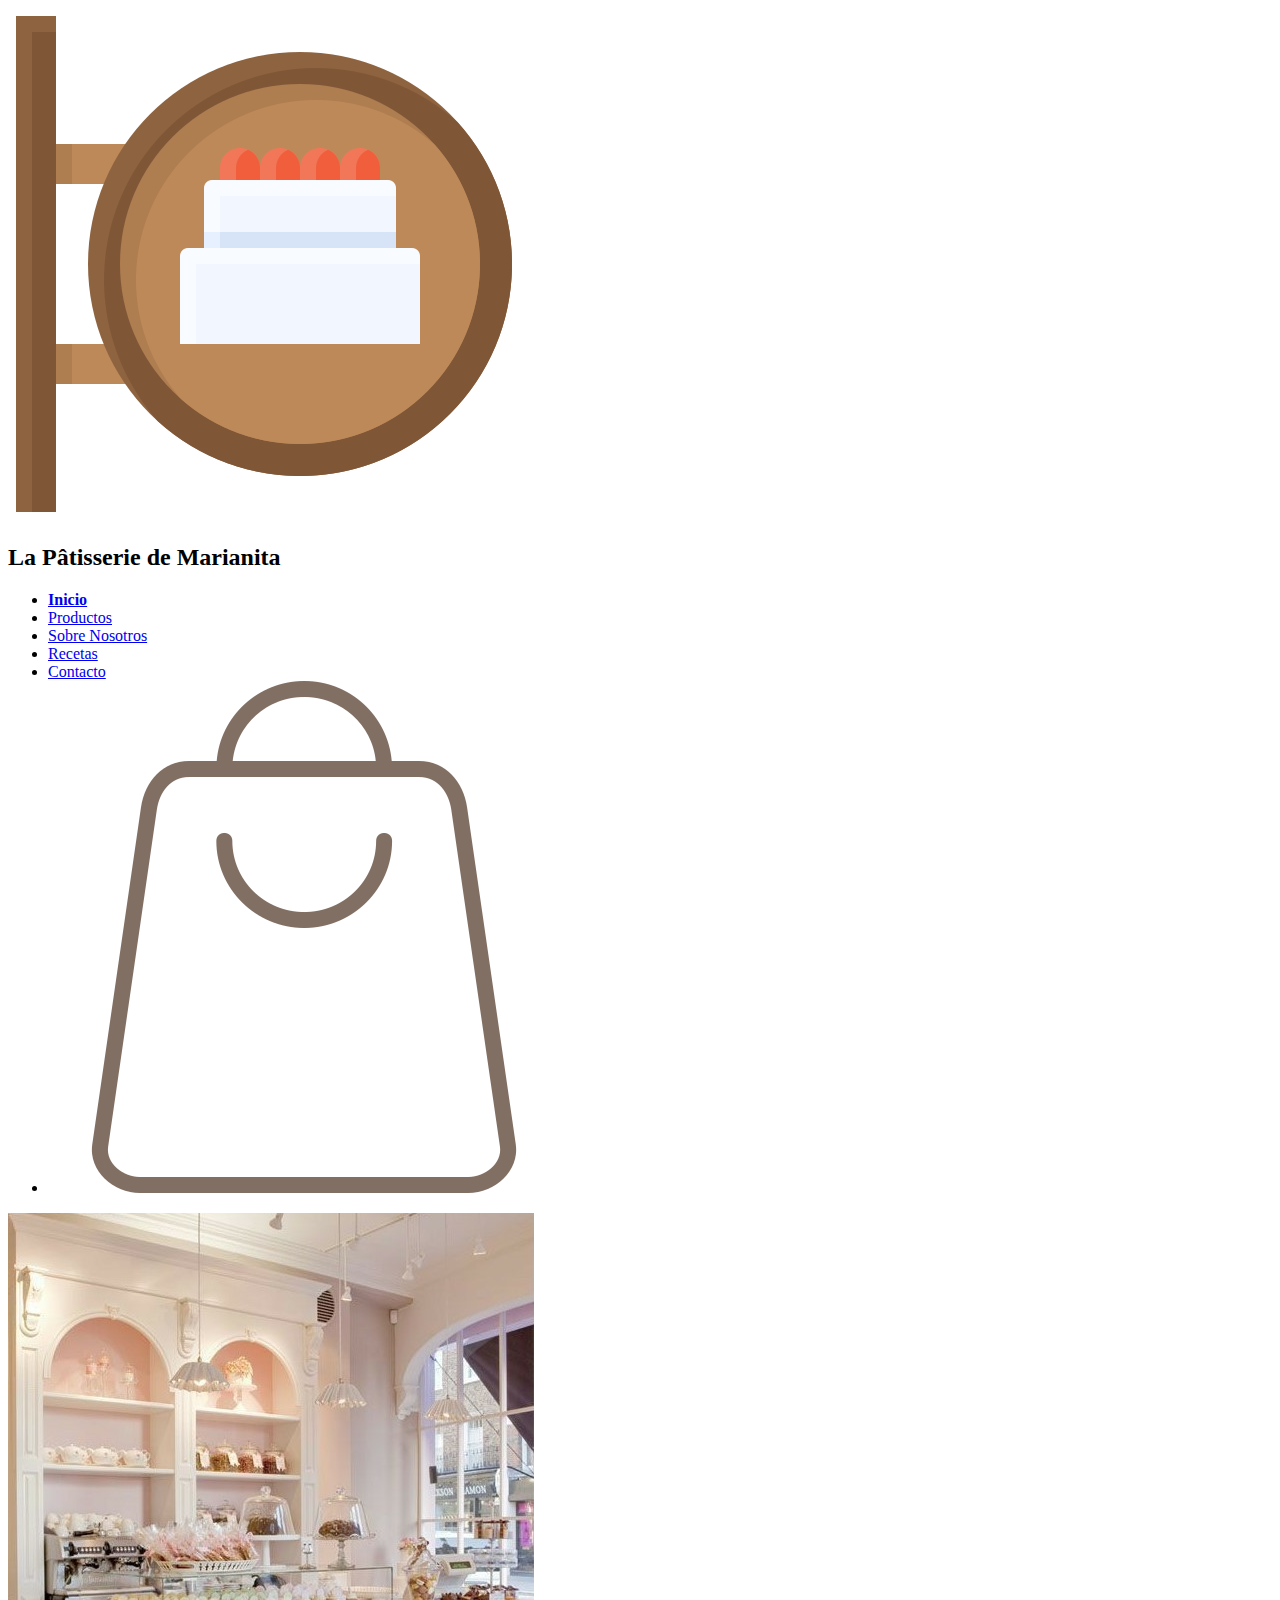
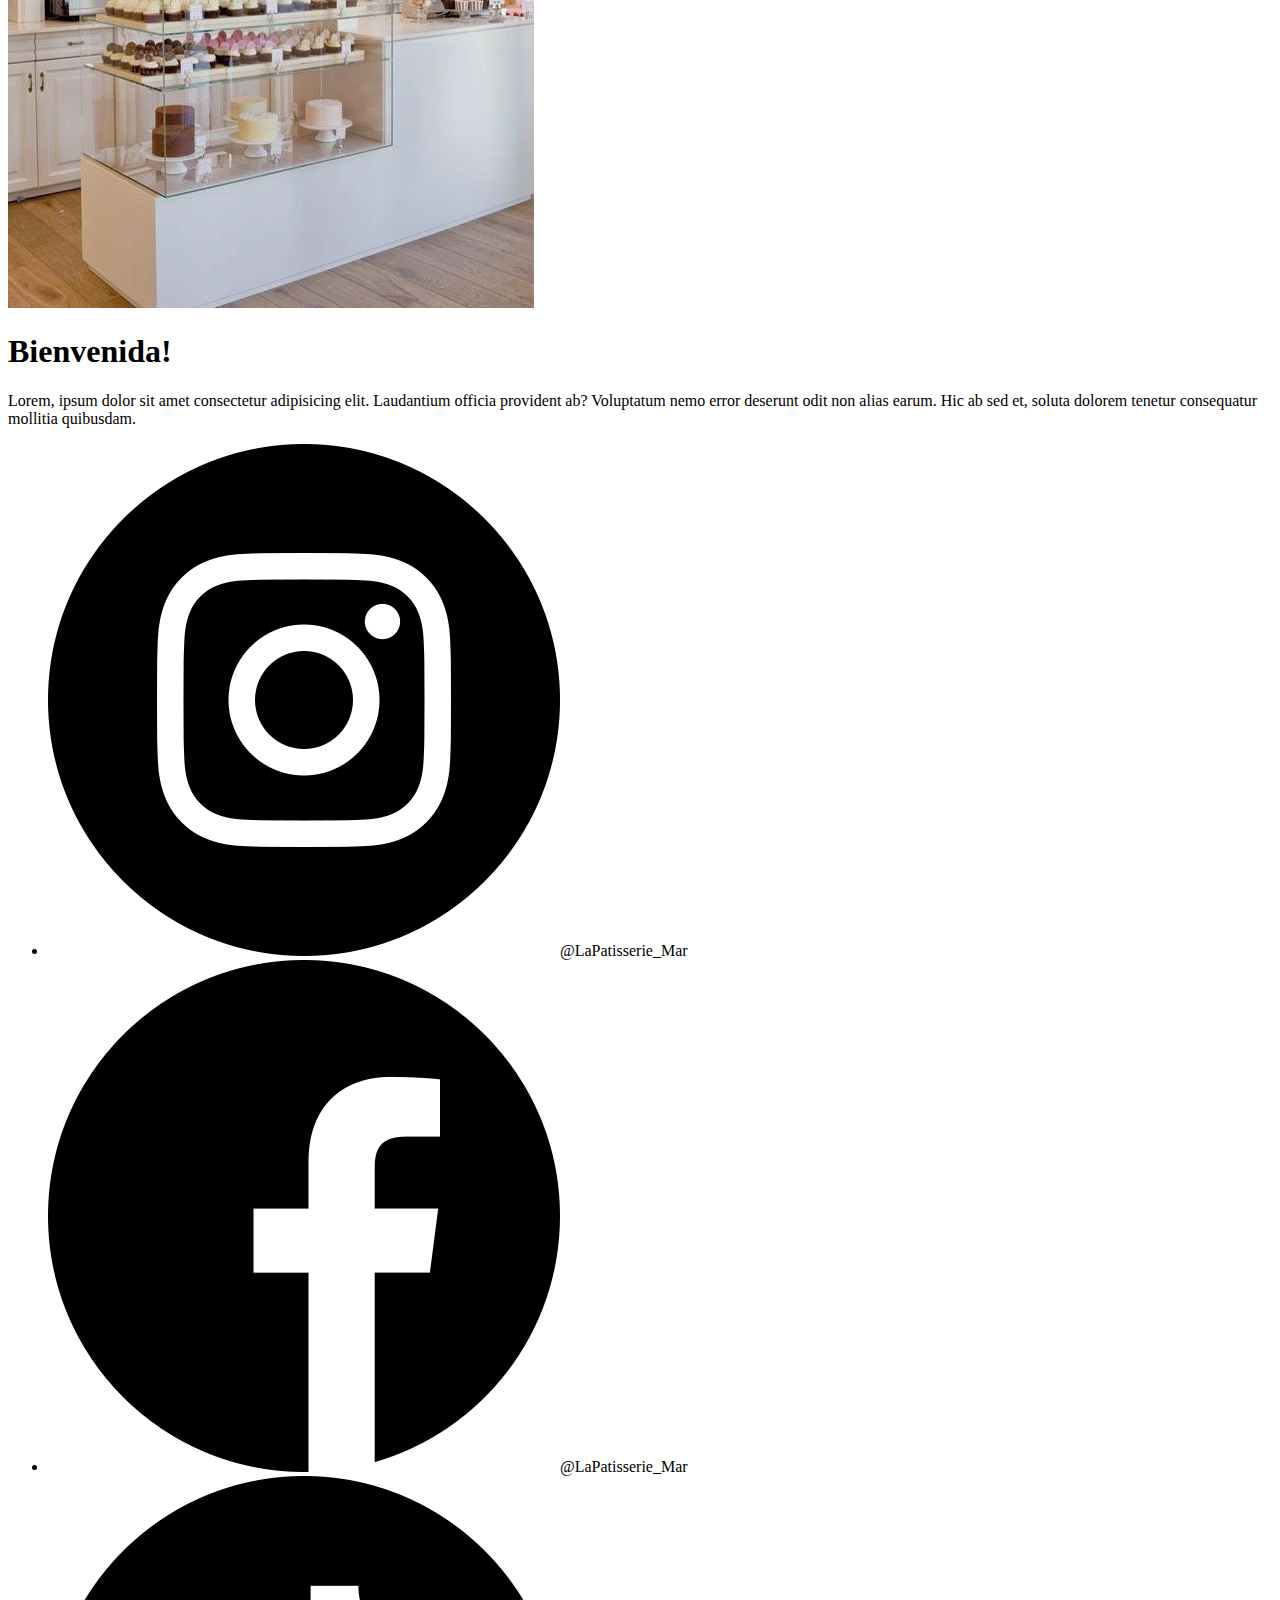
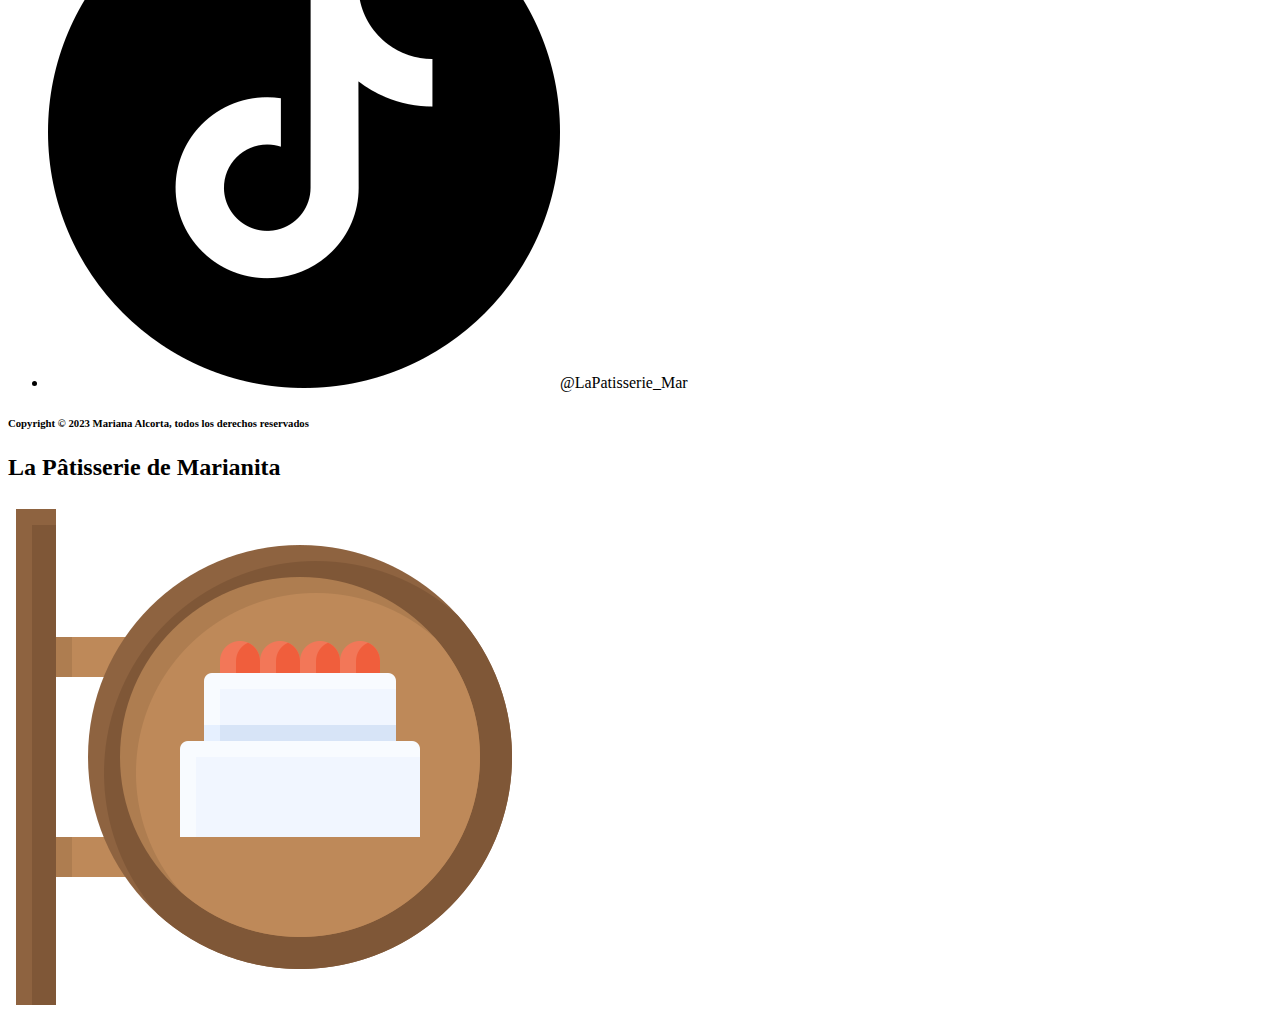
==== index.html @ 4d9b24af "first commit" ====
<!DOCTYPE html>
<html lang="en">
<head>
    <meta charset="UTF-8">
    <meta name="viewport" content="width=device-width, initial-scale=1.0">
    
    <link rel="stylesheet" href="Style/style.css">

    <title>Index</title>
</head>
<body>
    <header>
        <img src="img/logos/logo.png" alt="" class="logo">
        <h2>La Pâtisserie de Marianita</h2>

        <nav>
            <ul>
                <li class="list-item"> 
                    <a href="index.html"><strong>Inicio</strong></a>
                </li>
                <li class="list-item">
                    <a href="pages/productos.html">Productos</a>
                </li>
                <li class="list-item">
                    <a href="pages/sobre-nosotros.html">Sobre Nosotros</a>
                </li>
                <li class="list-item">
                    <a href="pages/recetas.html">Recetas</a>
                </li>
                <li class="list-item">
                    <a href="pages/contacto.html">Contacto</a>
                </li>

                <li><img src="img/logos/bolsa-de-compra.png" alt="" class="bolsa"></li>
            </ul>
        </nav>
    </header>
    <main class="main1">
        <img src="img/fotos/pasteleria1.jpg" alt="Mostrador de pasteleria" id"pasteleria1">
        <div>
            <h1>Bienvenida!</h1>
            <p>Lorem, ipsum dolor sit amet consectetur adipisicing elit. Laudantium officia provident ab? Voluptatum nemo error deserunt odit non alias earum. Hic ab sed et, soluta dolorem tenetur consequatur mollitia quibusdam.</p>
        </div>
    </main>
    <footer>
        <nav>
            <ul>
                <li class="SM"><img src="img/logos/instagram.png" alt="" class="LSM">@LaPatisserie_Mar</li>
                <li class="SM"><img src="img/logos/facebook.png" alt="" class="LSM">@LaPatisserie_Mar</li>
                <li class="SM"><img src="img/logos/tik-tok.png" alt="" class="LSM">@LaPatisserie_Mar</li>
            </ul>
        </nav>
        
        <h6>Copyright © 2023 Mariana Alcorta, todos los derechos reservados</h6>

        <h2>La Pâtisserie de Marianita</h2>        
        <img src="img/logos/logo.png" alt="" class="logo">
    </footer>
</body>
</html>
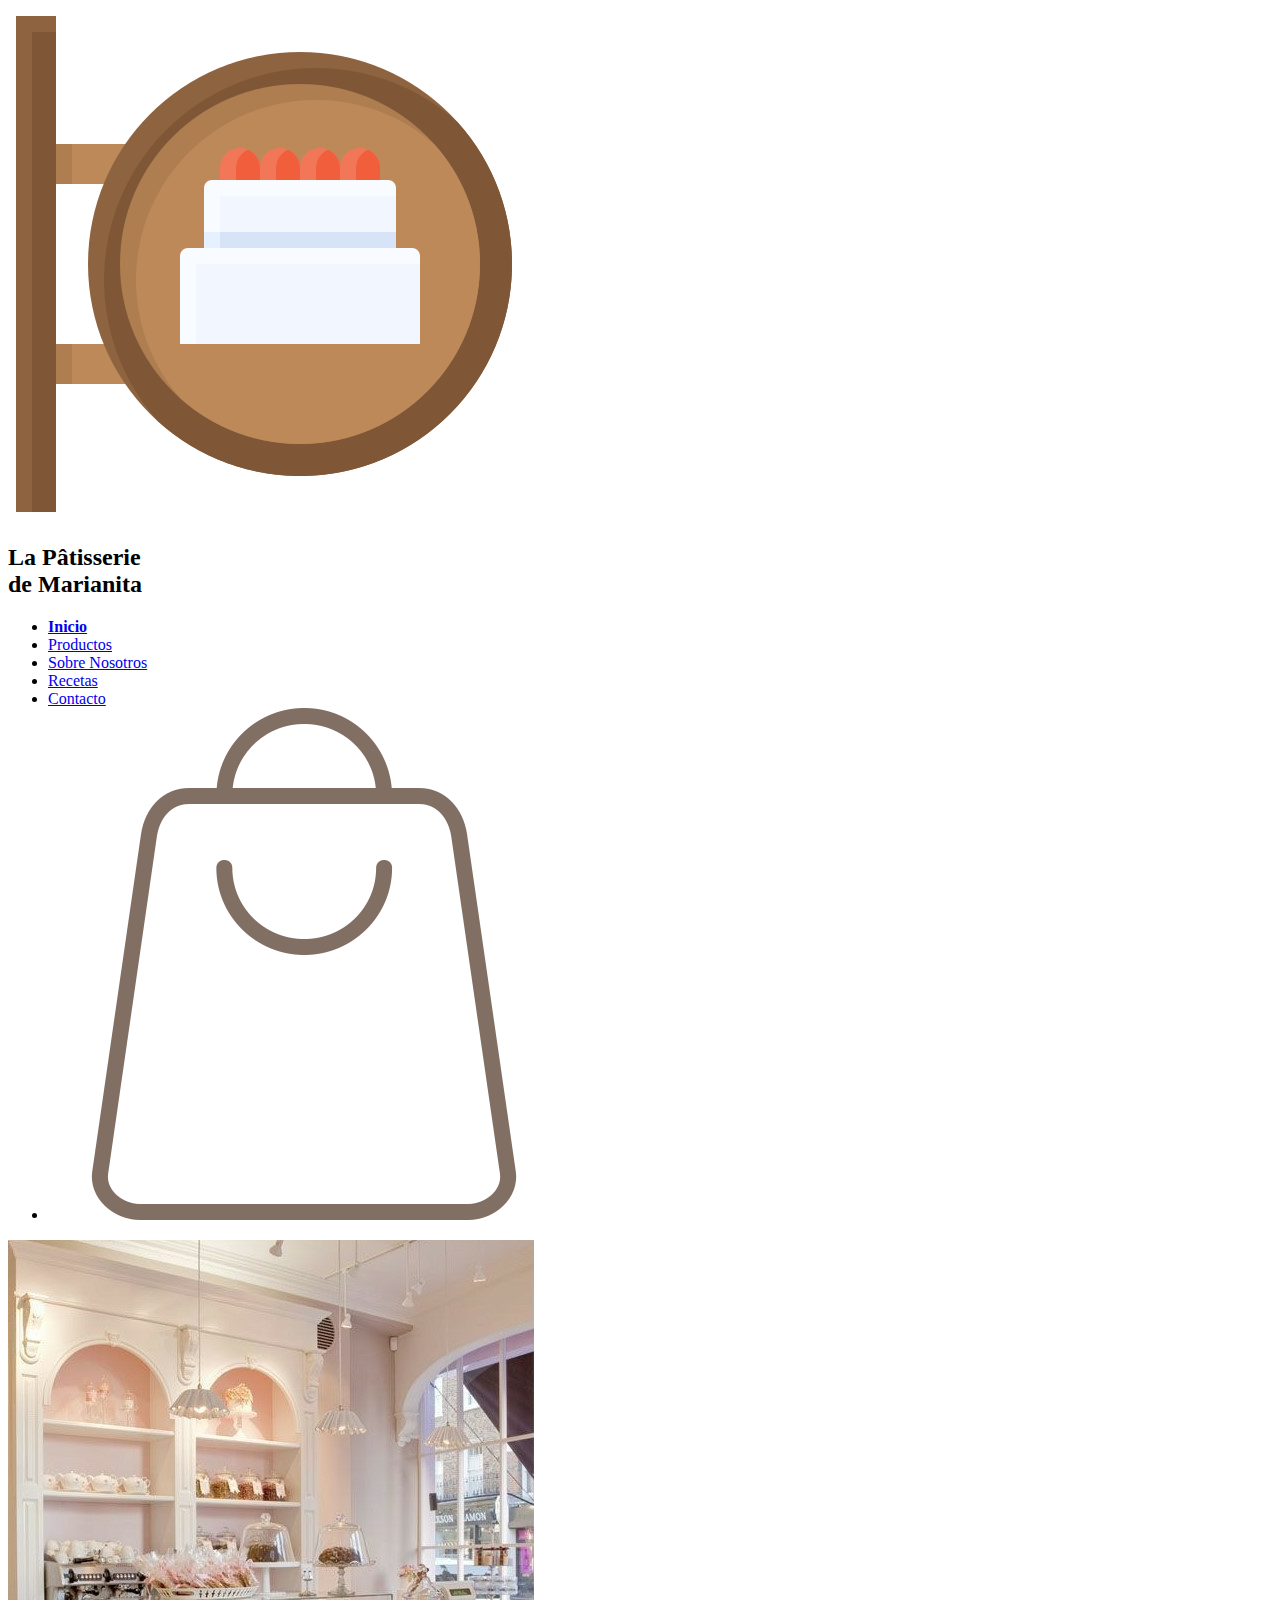
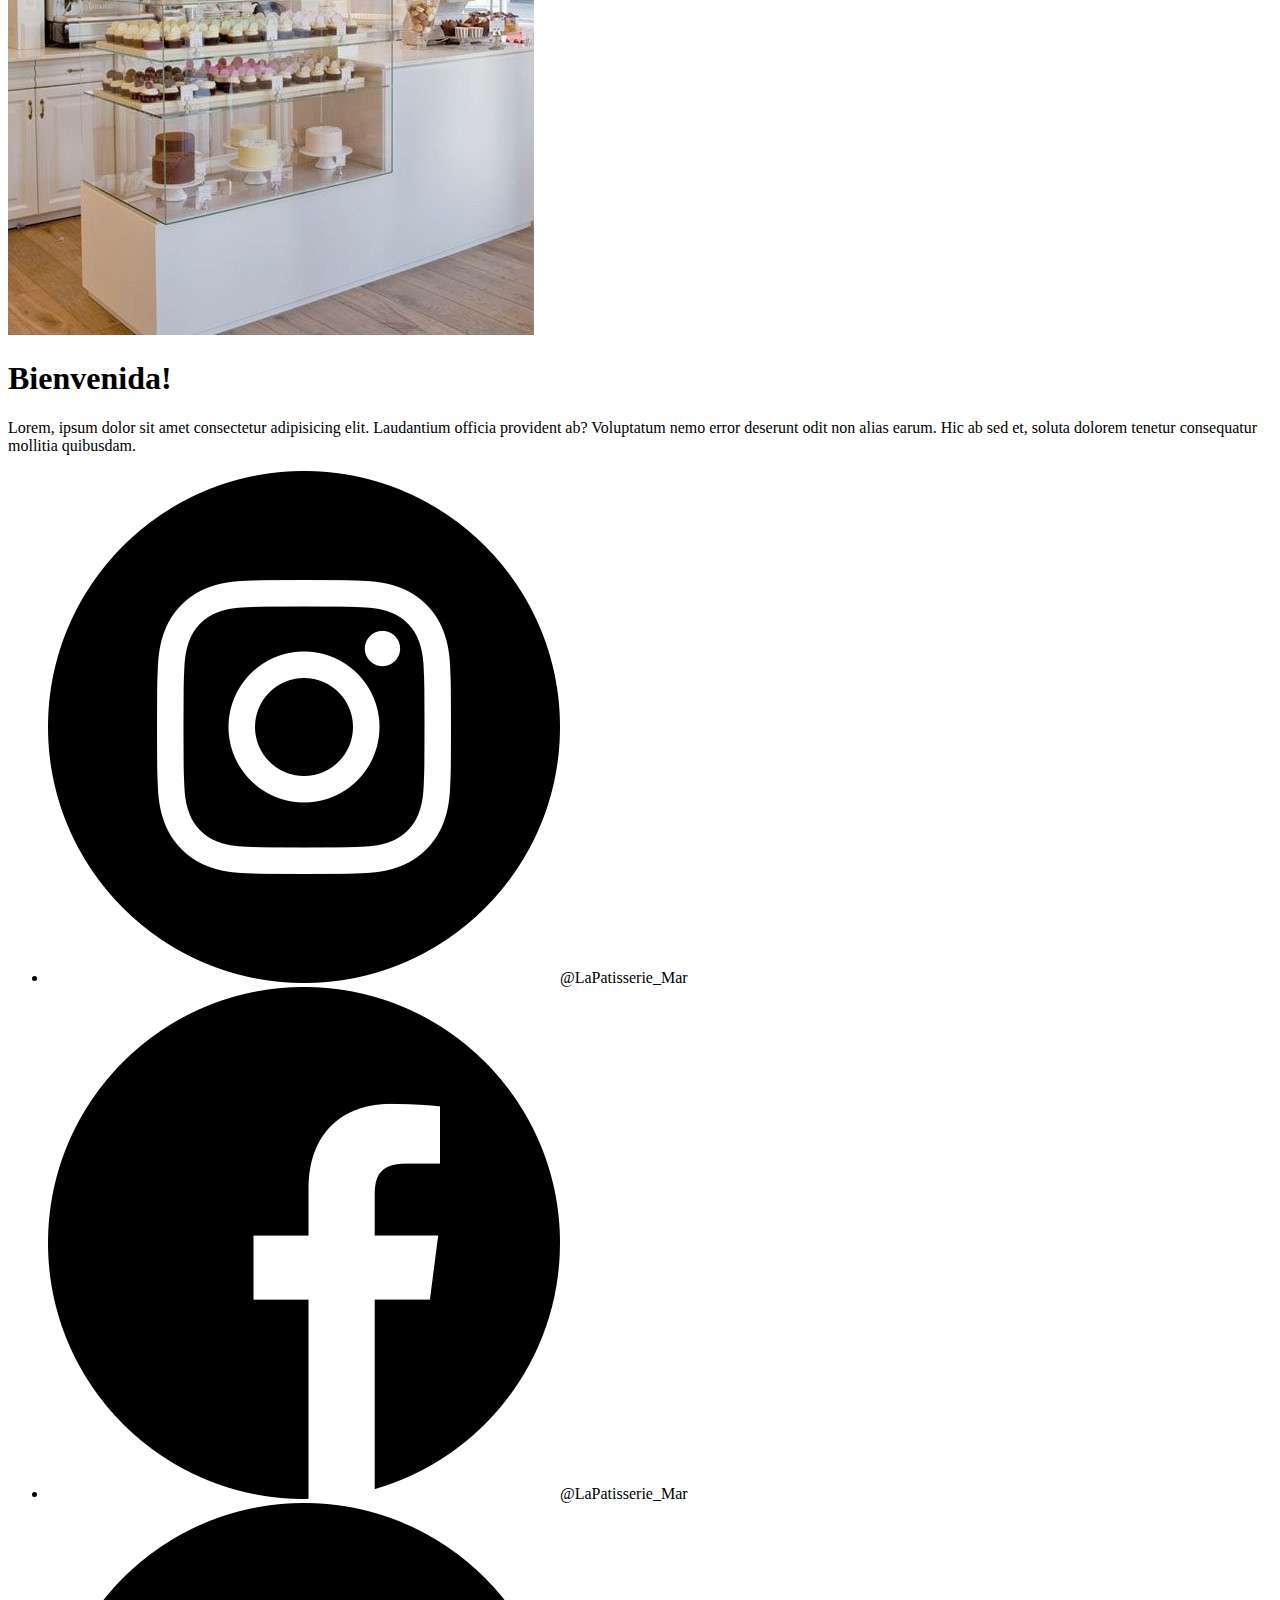
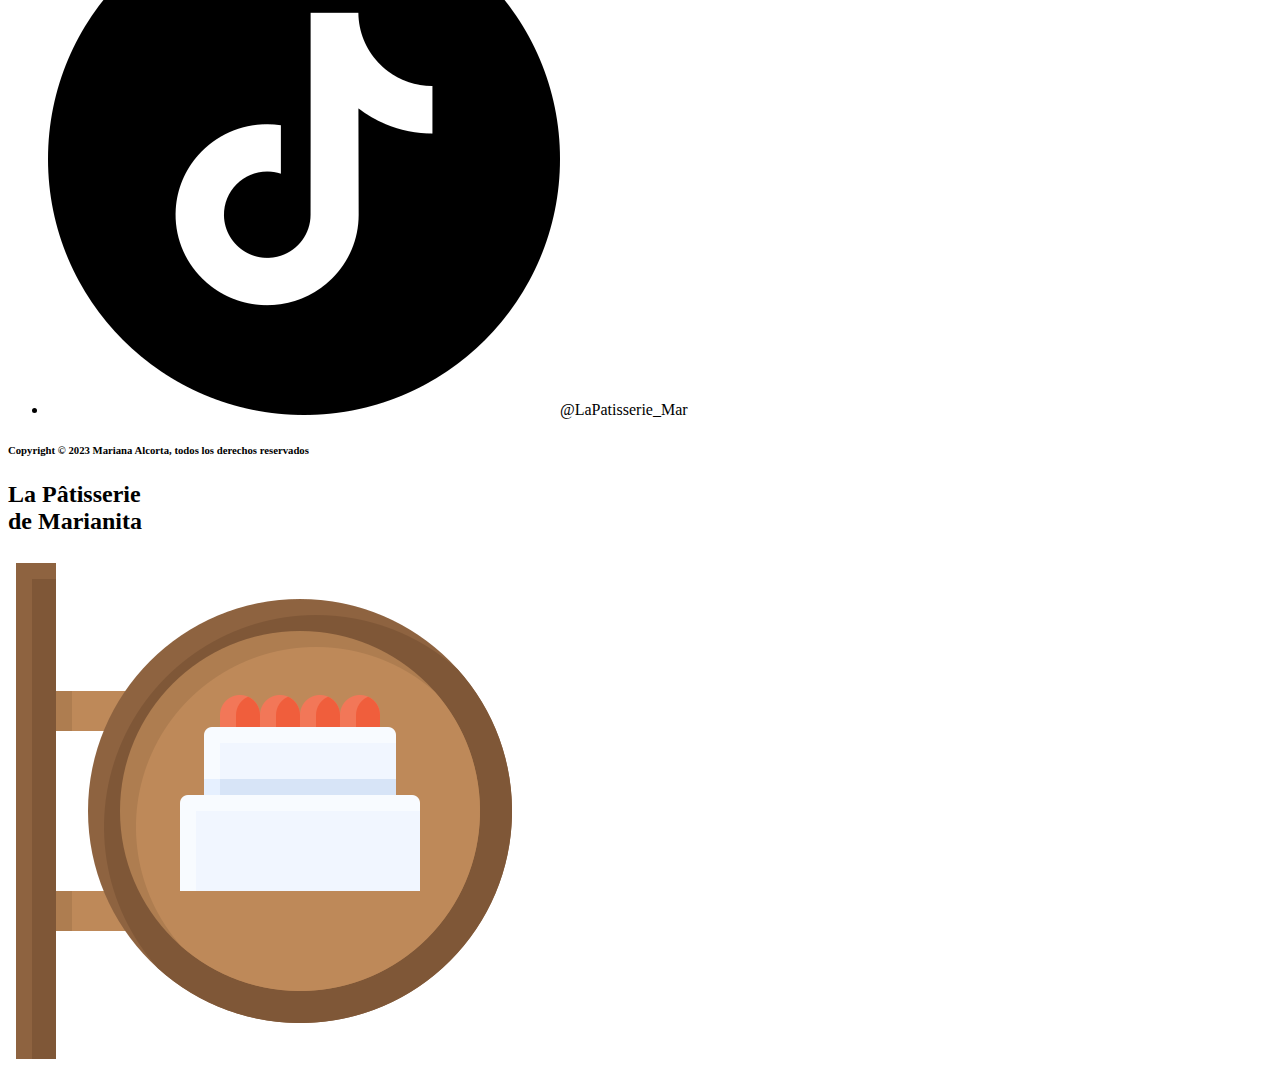
==== commit 5920c0ca: "links bootstrap" ====
--- a/index.html
+++ b/index.html
@@ -3,7 +3,11 @@
 <head>
     <meta charset="UTF-8">
     <meta name="viewport" content="width=device-width, initial-scale=1.0">
-    
+
+    <!--Bootstrap-->
+    <link href="https://cdn.jsdelivr.net/npm/bootstrap@5.3.2/dist/css/bootstrap.min.css" rel="stylesheet" integrity="sha384-T3c6CoIi6uLrA9TneNEoa7RxnatzjcDSCmG1MXxSR1GAsXEV/Dwwykc2MPK8M2HN" crossorigin="anonymous">
+   
+    <!--CSS-->
     <link rel="stylesheet" href="Style/style.css">
 
     <title>Index</title>
@@ -11,7 +15,7 @@
 <body>
     <header>
         <img src="img/logos/logo.png" alt="" class="logo">
-        <h2>La Pâtisserie de Marianita</h2>
+        <h2>La Pâtisserie<br>de Marianita</h2>
 
         <nav>
             <ul>
@@ -43,18 +47,24 @@
         </div>
     </main>
     <footer>
-        <nav>
-            <ul>
-                <li class="SM"><img src="img/logos/instagram.png" alt="" class="LSM">@LaPatisserie_Mar</li>
-                <li class="SM"><img src="img/logos/facebook.png" alt="" class="LSM">@LaPatisserie_Mar</li>
-                <li class="SM"><img src="img/logos/tik-tok.png" alt="" class="LSM">@LaPatisserie_Mar</li>
-            </ul>
-        </nav>
-        
-        <h6>Copyright © 2023 Mariana Alcorta, todos los derechos reservados</h6>
+        <div>
+            <nav>
+                <ul>
+                    <li class="SM"><img src="img/logos/instagram.png" alt="" class="LSM">@LaPatisserie_Mar</li>
+                    <li class="SM"><img src="img/logos/facebook.png" alt="" class="LSM">@LaPatisserie_Mar</li>
+                    <li class="SM"><img src="img/logos/tik-tok.png" alt="" class="LSM">@LaPatisserie_Mar</li>
+                </ul>
+            </nav>
+            
+            <h6>Copyright © 2023 Mariana Alcorta, todos los derechos reservados</h6>
+        </div>
+        <div class="logofooter">    
+            <h2>La Pâtisserie<br>de Marianita</h2>        
+            <img src="img/logos/logo.png" alt="" class="logo">
+        </div>        
+    </footer>
 
-        <h2>La Pâtisserie de Marianita</h2>        
-        <img src="img/logos/logo.png" alt="" class="logo">
-    </footer>
+    <!--Script BS-->
+    <script src="https://cdn.jsdelivr.net/npm/bootstrap@5.3.2/dist/js/bootstrap.bundle.min.js" integrity="sha384-C6RzsynM9kWDrMNeT87bh95OGNyZPhcTNXj1NW7RuBCsyN/o0jlpcV8Qyq46cDfL" crossorigin="anonymous"></script>
 </body>
 </html>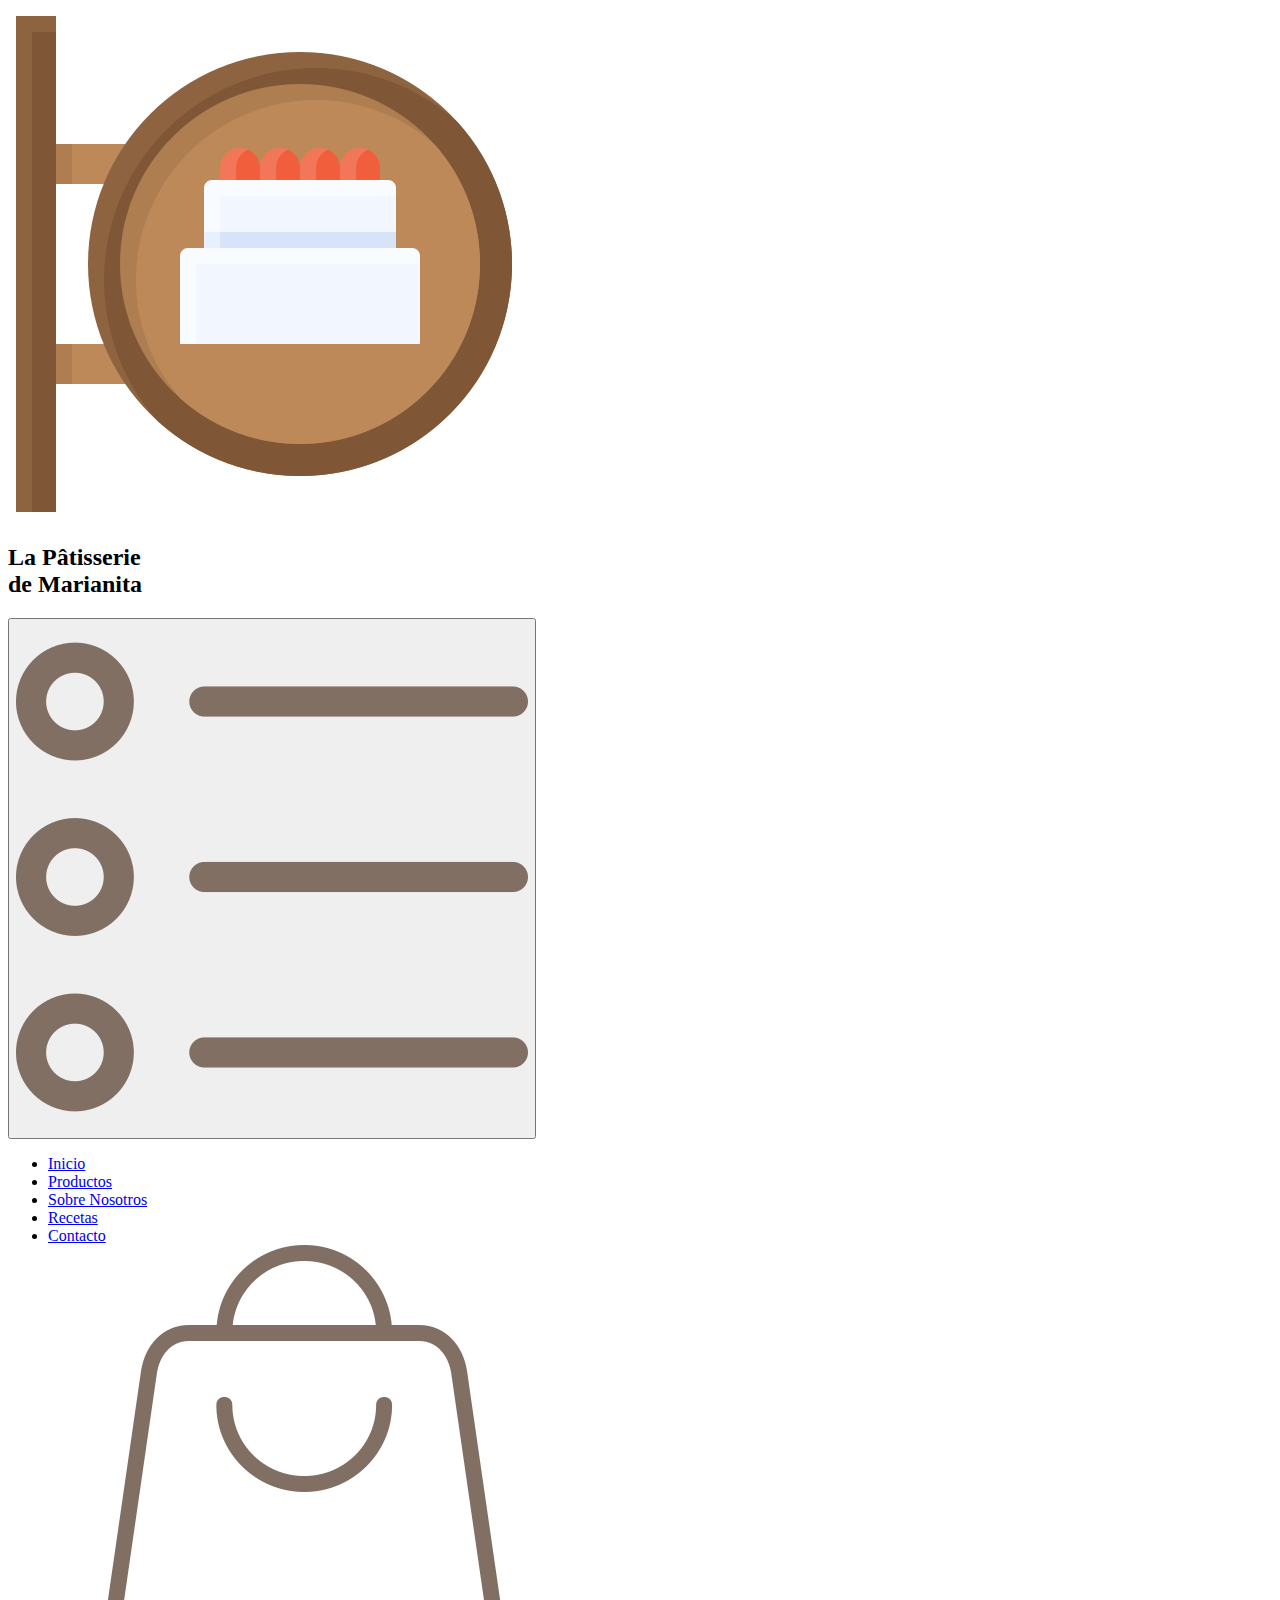
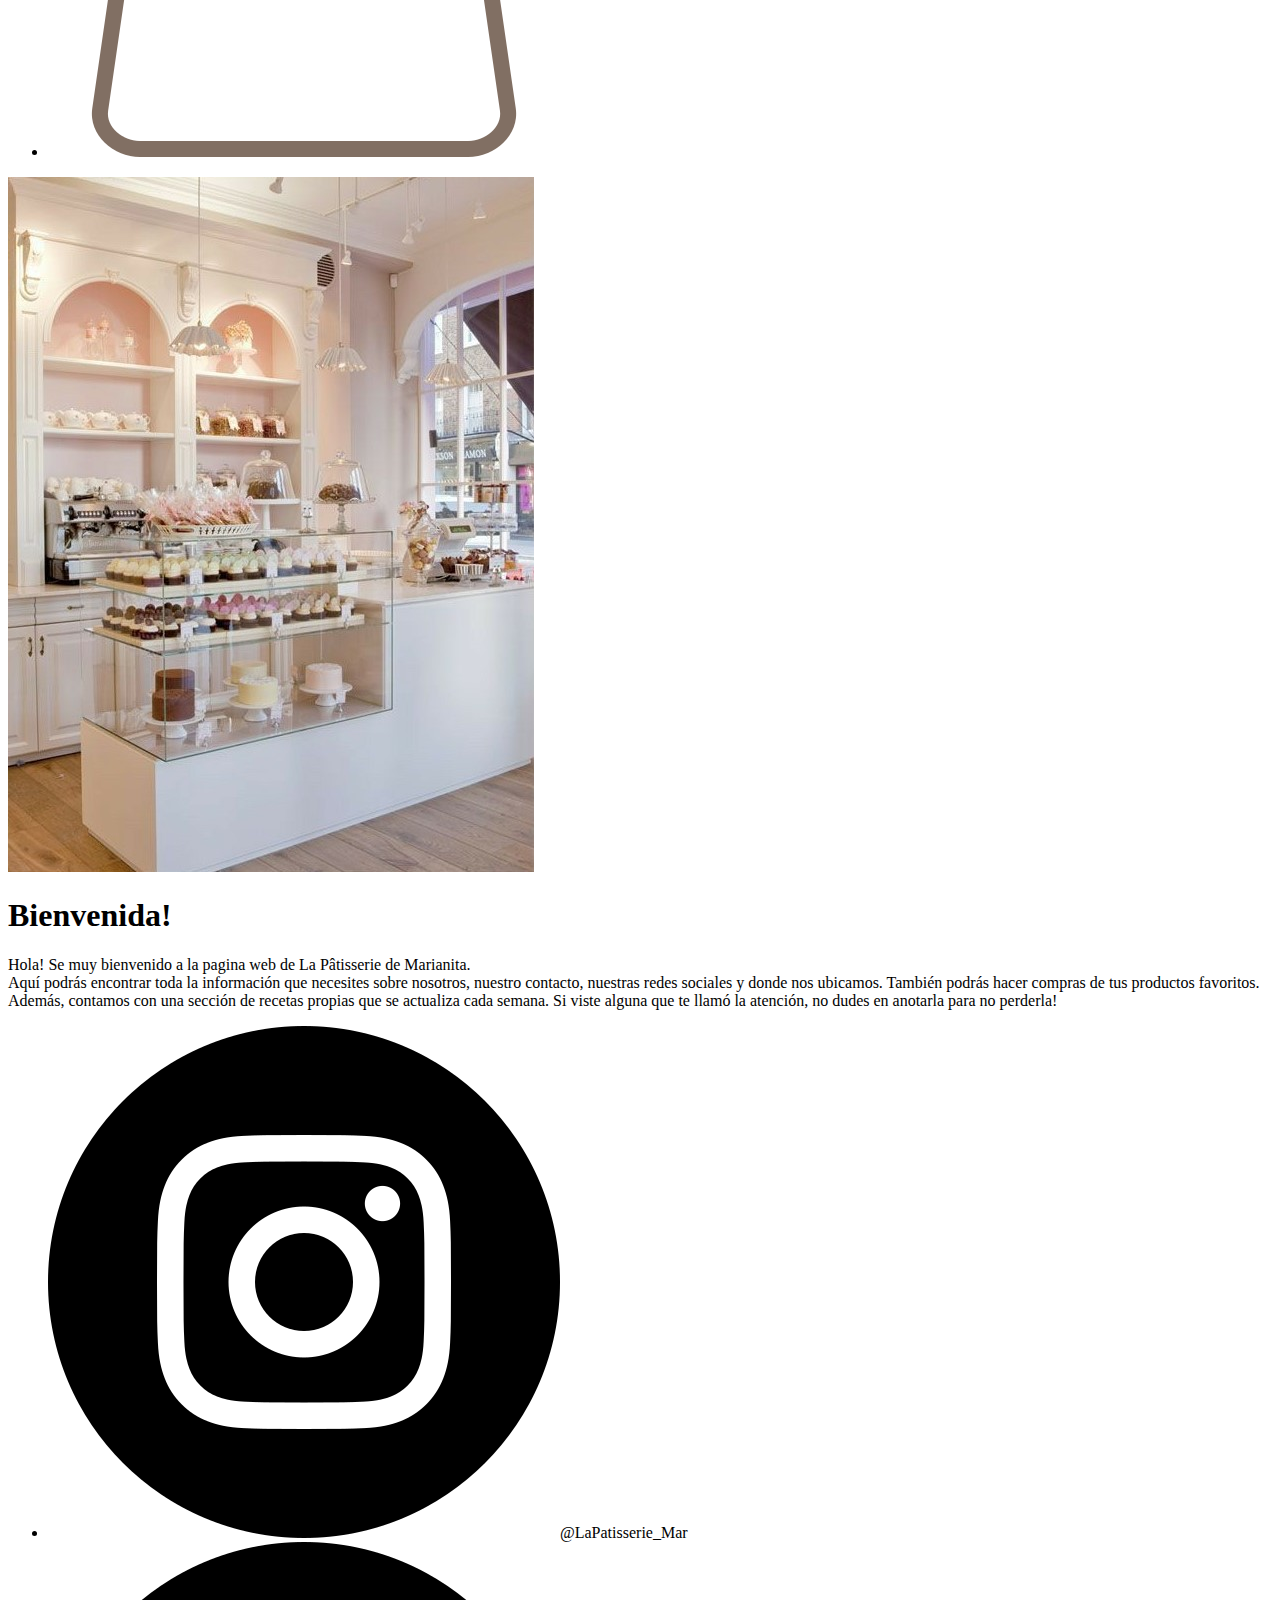
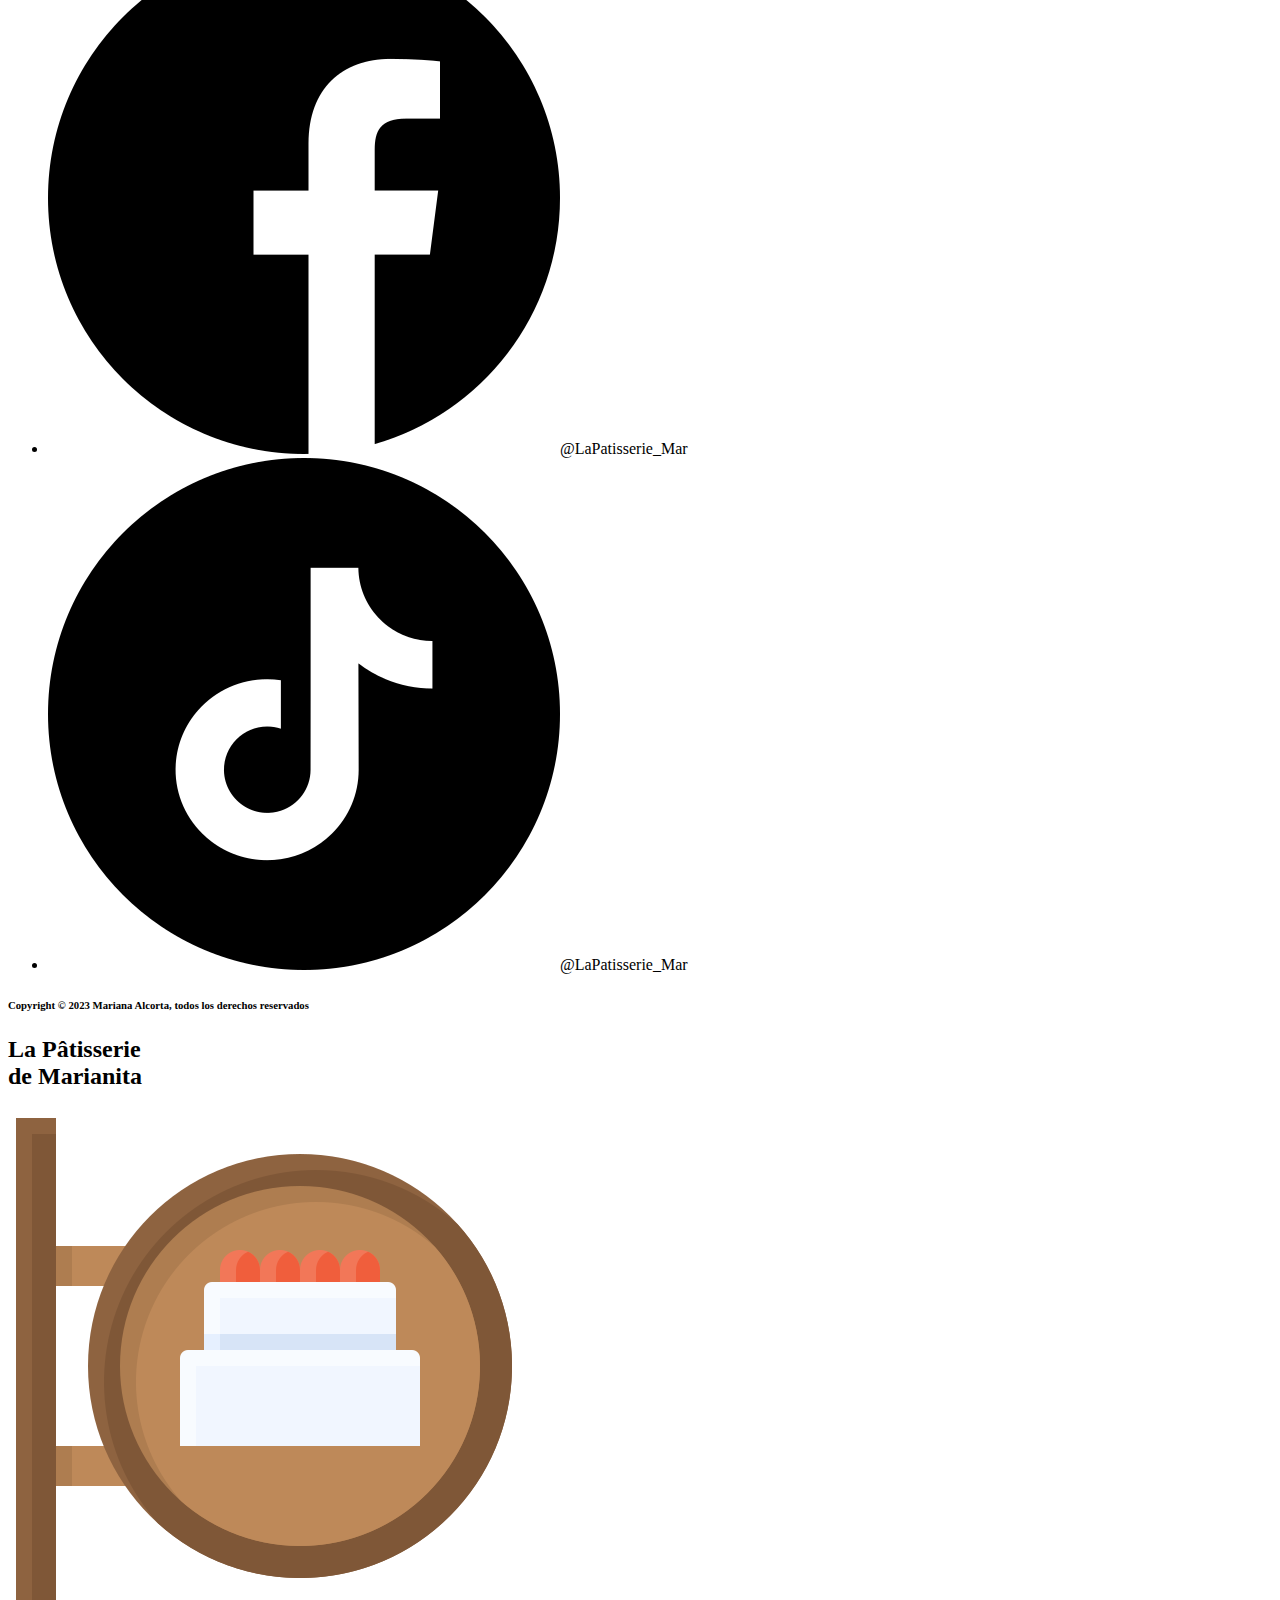
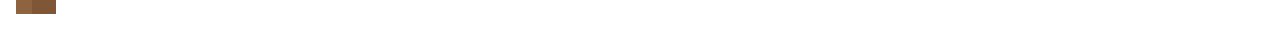
==== commit f9c8a444: "modificación main responsive tx definitivo" ====
--- a/index.html
+++ b/index.html
@@ -14,37 +14,52 @@
 </head>
 <body>
     <header>
-        <img src="img/logos/logo.png" alt="" class="logo">
-        <h2>La Pâtisserie<br>de Marianita</h2>
-
-        <nav>
-            <ul>
-                <li class="list-item"> 
-                    <a href="index.html"><strong>Inicio</strong></a>
-                </li>
-                <li class="list-item">
-                    <a href="pages/productos.html">Productos</a>
-                </li>
-                <li class="list-item">
-                    <a href="pages/sobre-nosotros.html">Sobre Nosotros</a>
-                </li>
-                <li class="list-item">
-                    <a href="pages/recetas.html">Recetas</a>
-                </li>
-                <li class="list-item">
-                    <a href="pages/contacto.html">Contacto</a>
-                </li>
-
-                <li><img src="img/logos/bolsa-de-compra.png" alt="" class="bolsa"></li>
-            </ul>
+        <nav class="navbar navbar-expand-lg">
+            <div class="container-fluid">
+                <div class="logoprincipal">
+                    <img src="img/logos/logo.png" alt="" class="logo">
+                    <h2>La Pâtisserie<br>de Marianita</h2>
+                </div>    
+              <button class="navbar-toggler" type="button" data-bs-toggle="collapse" data-bs-target="#navbarNav" aria-controls="navbarNav" aria-expanded="false" aria-label="Toggle navigation">
+                <span><img class="logoopciones" src="img/logos/lista-de-opciones.png"></span>
+              </button>
+              <div class="collapse navbar-collapse" class="hola" id="navbarNav">
+                <ul class="navbar-nav">
+                    <li class="nav-item">
+                        <a class="nav-link active" aria-current="page" href="index.html">Inicio</a>
+                    </li>
+                    <li class="nav-item">
+                        <a class="nav-link" href="pages/productos.html">Productos</a>
+                    </li>
+                    <li class="nav-item">
+                        <a class="nav-link" href="pages/sobre-nosotros.html">Sobre Nosotros</a>
+                    </li>
+                    <li class="nav-item">
+                        <a class="nav-link" href="pages/recetas.html">Recetas</a>
+                    </li>
+                    <li class="nav-item">
+                        <a class="nav-link" href="pages/contacto.html">Contacto</a>
+                    </li>
+                    <li>
+                        <a class="nav-link" href="#"><img src="img/logos/bolsa-de-compra.png" alt="" class="bolsa"></a>
+                    </li>  
+                </ul>
+              </div>
+            </div>
         </nav>
     </header>
-    <main class="main1">
-        <img src="img/fotos/pasteleria1.jpg" alt="Mostrador de pasteleria" id"pasteleria1">
-        <div>
-            <h1>Bienvenida!</h1>
-            <p>Lorem, ipsum dolor sit amet consectetur adipisicing elit. Laudantium officia provident ab? Voluptatum nemo error deserunt odit non alias earum. Hic ab sed et, soluta dolorem tenetur consequatur mollitia quibusdam.</p>
-        </div>
+    <main>
+        <div class="container">
+            <div class="row">
+                <img src="img/fotos/pasteleria1.jpg" alt="Mostrador de pasteleria" id"pasteleria1" class="col-sm-12 col-lg-6">
+                <div class="col-sm-12 col-lg-6">
+                    <h1>Bienvenida!</h1>
+                    <p>Hola! Se muy bienvenido a la pagina web de La Pâtisserie de Marianita.<br>
+                        Aquí podrás encontrar toda la información que necesites sobre nosotros, nuestro contacto, nuestras redes sociales y donde nos ubicamos. También podrás hacer compras de tus productos favoritos.<br>
+                        Además, contamos con una sección de recetas propias que se actualiza cada semana. Si viste alguna que te llamó la atención, no dudes en anotarla para no perderla!</p>
+                </div>
+            </div>    
+        </div>      
     </main>
     <footer>
         <div>
@@ -58,7 +73,7 @@
             
             <h6>Copyright © 2023 Mariana Alcorta, todos los derechos reservados</h6>
         </div>
-        <div class="logofooter">    
+        <div class="logoprincipal">    
             <h2>La Pâtisserie<br>de Marianita</h2>        
             <img src="img/logos/logo.png" alt="" class="logo">
         </div>        
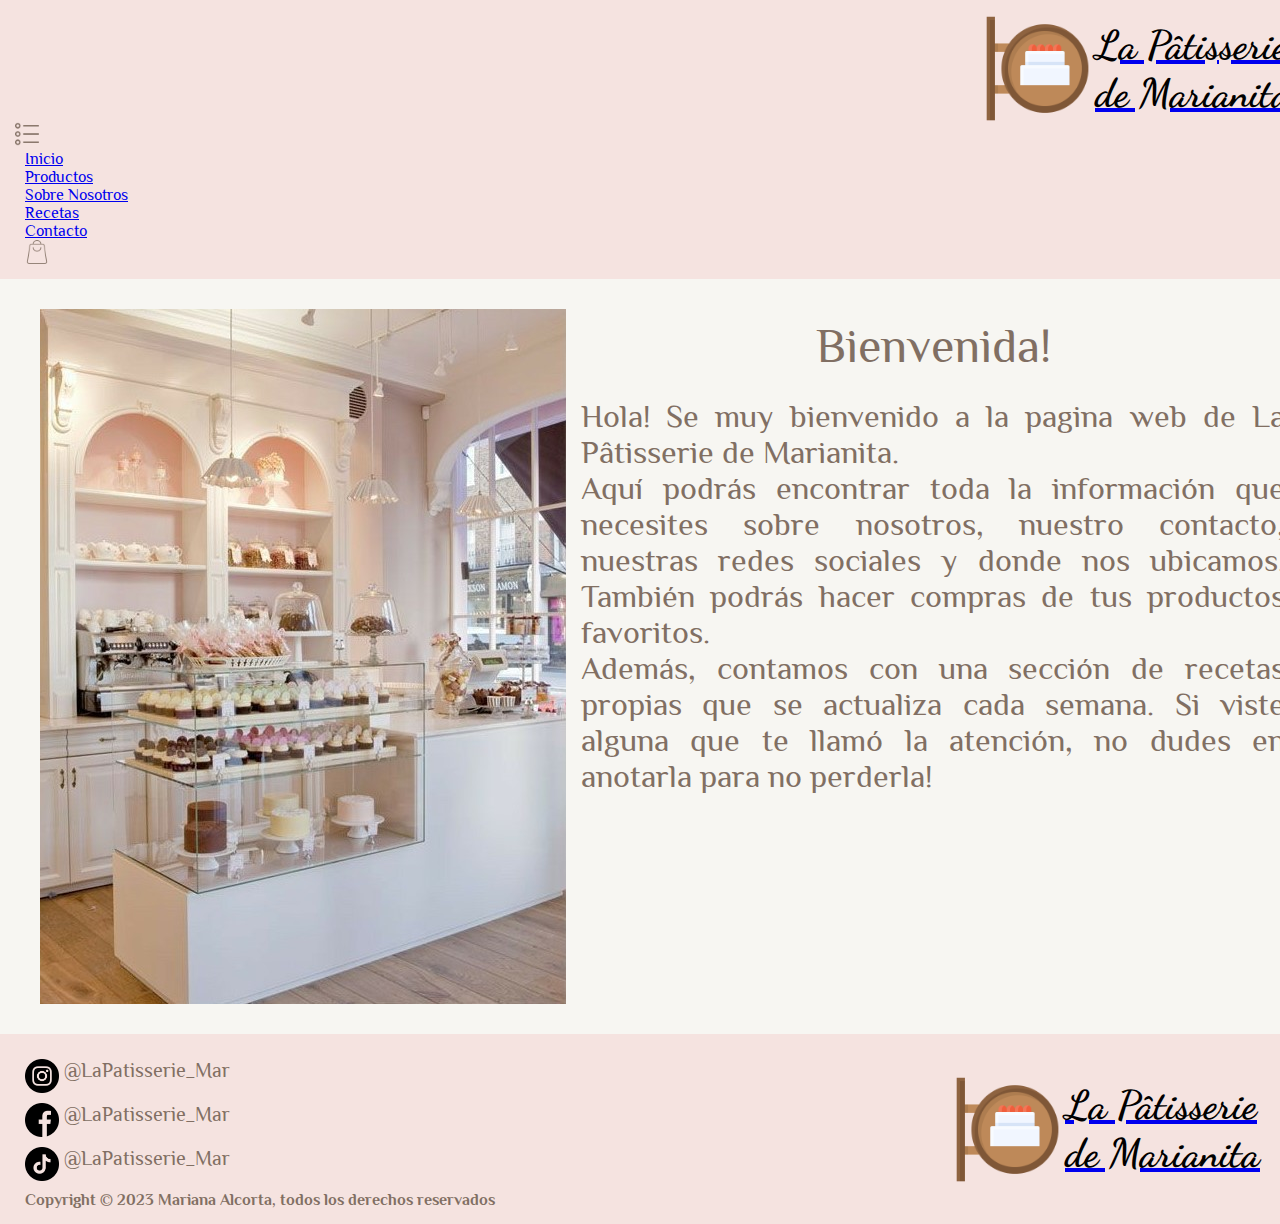
==== commit 1fc418c3: "cambio de title" ====
--- a/index.html
+++ b/index.html
@@ -3,58 +3,63 @@
 <head>
     <meta charset="UTF-8">
     <meta name="viewport" content="width=device-width, initial-scale=1.0">
+    <meta name="description" content="Página introductoria de pasteleria">
+    <meta name="keywords" content="Inicio Pasteleria Venta">
+
+    <!--Animate CSS-->
+    <link rel="stylesheet" href="https://cdnjs.cloudflare.com/ajax/libs/animate.css/4.1.1/animate.min.css"/>
 
     <!--Bootstrap-->
     <link href="https://cdn.jsdelivr.net/npm/bootstrap@5.3.2/dist/css/bootstrap.min.css" rel="stylesheet" integrity="sha384-T3c6CoIi6uLrA9TneNEoa7RxnatzjcDSCmG1MXxSR1GAsXEV/Dwwykc2MPK8M2HN" crossorigin="anonymous">
    
     <!--CSS-->
-    <link rel="stylesheet" href="Style/style.css">
+    <link rel="stylesheet" href="style/style.css">
 
-    <title>Index</title>
+    <title>Inicio | Pâtisserie</title>
 </head>
 <body>
     <header>
         <nav class="navbar navbar-expand-lg">
             <div class="container-fluid">
-                <div class="logoprincipal">
-                    <img src="img/logos/logo.png" alt="" class="logo">
-                    <h2>La Pâtisserie<br>de Marianita</h2>
-                </div>    
-              <button class="navbar-toggler" type="button" data-bs-toggle="collapse" data-bs-target="#navbarNav" aria-controls="navbarNav" aria-expanded="false" aria-label="Toggle navigation">
-                <span><img class="logoopciones" src="img/logos/lista-de-opciones.png"></span>
-              </button>
-              <div class="collapse navbar-collapse" class="hola" id="navbarNav">
-                <ul class="navbar-nav">
-                    <li class="nav-item">
-                        <a class="nav-link active" aria-current="page" href="index.html">Inicio</a>
-                    </li>
-                    <li class="nav-item">
-                        <a class="nav-link" href="pages/productos.html">Productos</a>
-                    </li>
-                    <li class="nav-item">
-                        <a class="nav-link" href="pages/sobre-nosotros.html">Sobre Nosotros</a>
-                    </li>
-                    <li class="nav-item">
-                        <a class="nav-link" href="pages/recetas.html">Recetas</a>
-                    </li>
-                    <li class="nav-item">
-                        <a class="nav-link" href="pages/contacto.html">Contacto</a>
-                    </li>
-                    <li>
-                        <a class="nav-link" href="#"><img src="img/logos/bolsa-de-compra.png" alt="" class="bolsa"></a>
-                    </li>  
-                </ul>
-              </div>
+                <a href="index.html" class="logoprincipal">
+                    <img src="img/logos/logo.png" alt="Cartel marrón de pasteleria con torta blanca y frutillas" class="logo">
+                    <h2 class="h2">La Pâtisserie<br>de Marianita</h2>  
+                </a> 
+                <button class="navbar-toggler" type="button" data-bs-toggle="collapse" data-bs-target="#navbarNav" aria-controls="navbarNav" aria-expanded="false" aria-label="Toggle navigation">
+                    <span><img class="logoopciones" src="img/logos/lista-de-opciones.png"></span>
+                </button>
+                <div class="collapse navbar-collapse" class="hola" id="navbarNav">
+                    <ul class="navbar-nav">
+                        <li class="nav-item">
+                            <a class="nav-link active" aria-current="page" href="index.html">Inicio</a>
+                        </li>
+                        <li class="nav-item">
+                            <a class="nav-link" href="pages/productos.html">Productos</a>
+                        </li>
+                        <li class="nav-item">
+                            <a class="nav-link" href="pages/sobre-nosotros.html">Sobre Nosotros</a>
+                        </li>
+                        <li class="nav-item">
+                            <a class="nav-link" href="pages/recetas.html">Recetas</a>
+                        </li>
+                        <li class="nav-item">
+                            <a class="nav-link" href="pages/contacto.html">Contacto</a>
+                        </li>
+                        <li>
+                            <a class="nav-link" href="#"><img src="img/logos/bolsa-de-compra.png" alt="Ícono de bolsa de compra" class="bolsa"></a>
+                        </li>  
+                    </ul>
+                </div>
             </div>
         </nav>
     </header>
     <main>
         <div class="container">
             <div class="row">
-                <img src="img/fotos/pasteleria1.jpg" alt="Mostrador de pasteleria" id"pasteleria1" class="col-sm-12 col-lg-6">
+                <img src="img/fotos/pasteleria1.jpg" alt="Mostrador de pasteleria rosa" class="col-sm-12 col-lg-6" class="pasteleria1">
                 <div class="col-sm-12 col-lg-6">
-                    <h1>Bienvenida!</h1>
-                    <p>Hola! Se muy bienvenido a la pagina web de La Pâtisserie de Marianita.<br>
+                    <h1 class="h1 animate__animated animate__bounceIn">Bienvenida!</h1>
+                    <p class="p">Hola! Se muy bienvenido a la pagina web de La Pâtisserie de Marianita.<br>
                         Aquí podrás encontrar toda la información que necesites sobre nosotros, nuestro contacto, nuestras redes sociales y donde nos ubicamos. También podrás hacer compras de tus productos favoritos.<br>
                         Además, contamos con una sección de recetas propias que se actualiza cada semana. Si viste alguna que te llamó la atención, no dudes en anotarla para no perderla!</p>
                 </div>
@@ -65,18 +70,17 @@
         <div>
             <nav>
                 <ul>
-                    <li class="SM"><img src="img/logos/instagram.png" alt="" class="LSM">@LaPatisserie_Mar</li>
-                    <li class="SM"><img src="img/logos/facebook.png" alt="" class="LSM">@LaPatisserie_Mar</li>
-                    <li class="SM"><img src="img/logos/tik-tok.png" alt="" class="LSM">@LaPatisserie_Mar</li>
+                    <li class="SM"><img src="img/logos/instagram.png" alt="Logo de instagram redondo con fondo negro" class="LSM">@LaPatisserie_Mar</li>
+                    <li class="SM"><img src="img/logos/facebook.png" alt="Logo de facebook redondo con fondo negro" class="LSM">@LaPatisserie_Mar</li>
+                    <li class="SM"><img src="img/logos/tik-tok.png" alt="Logo de tiktok redondo con fondo negro" class="LSM">@LaPatisserie_Mar</li>
                 </ul>
             </nav>
-            
-            <h6>Copyright © 2023 Mariana Alcorta, todos los derechos reservados</h6>
+            <h6 class="h6">Copyright © 2023 Mariana Alcorta, todos los derechos reservados</h6>
         </div>
-        <div class="logoprincipal">    
-            <h2>La Pâtisserie<br>de Marianita</h2>        
-            <img src="img/logos/logo.png" alt="" class="logo">
-        </div>        
+        <a href="index.html" class="logoprincipal">
+            <img src="img/logos/logo.png" alt="Cartel marrón de pasteleria con torta blanca y frutillas" class="logo">
+            <h2 class="h2">La Pâtisserie<br>de Marianita</h2>  
+        </a>         
     </footer>
 
     <!--Script BS-->
--- a/style/style.css
+++ b/style/style.css
@@ -0,0 +1,408 @@
+@import url("https://fonts.googleapis.com/css2?family=Dancing+Script:wght@400;500;600;700&display=swap");
+@import url("https://fonts.googleapis.com/css2?family=Dancing+Script:wght@400;500;600;700&family=Philosopher:ital,wght@0,400;0,700;1,400;1,700&display=swap");
+* {
+  margin: 0;
+  padding: 0;
+}
+
+body {
+  font-family: "Philosopher", sans-serif;
+  color: #816F63;
+}
+
+header {
+  background-color: #F5E3E0;
+  padding: 15px;
+  width: 100%;
+}
+header .logoopciones {
+  width: 24px;
+  height: 24px;
+}
+header .navbar-collapse {
+  flex-grow: unset;
+  align-items: flex-end;
+}
+header .navbar-toggler {
+  box-shadow: none;
+  border: none;
+  background-color: #F5E3E0;
+}
+header .navbar-toggler:hover {
+  touch-action: none;
+  box-shadow: none;
+}
+header .nav-link {
+  font-size: 1rem;
+}
+
+.h2 {
+  font-family: "Dancing Script", cursive;
+  color: #000000;
+  font-size: 2.5rem;
+  padding-left: 5px;
+  padding-right: 5px;
+}
+
+.logo {
+  width: 6.5625rem;
+  height: 6.6875rem;
+}
+
+.logoprincipal {
+  display: flex;
+  flex-direction: row;
+  justify-content: right;
+  align-items: center;
+}
+
+footer {
+  background-color: #F5E3E0;
+  padding: 15px;
+  display: flex;
+  justify-content: space-between;
+}
+
+h6 {
+  font-size: 1rem;
+  padding-top: 10px;
+  padding-left: 10px;
+  margin: 0;
+}
+
+.SM {
+  font-size: 1.25rem;
+  padding-top: 10px;
+  display: flex;
+  align-content: center;
+}
+.SM:hover {
+  font-weight: bolder;
+  cursor: pointer;
+}
+
+ul {
+  margin: 0;
+  padding-left: 10px;
+}
+ul li {
+  list-style: none;
+}
+
+img {
+  width: 100%;
+  height: 100%;
+  width: max-content;
+  display: flex;
+  align-self: center;
+}
+
+iframe {
+  width: 620px;
+  height: 413px;
+  display: flex;
+  align-self: center;
+  padding-bottom: 15px;
+}
+
+.maps {
+  width: 38.75rem;
+  height: 25.8125rem;
+}
+
+.pasteleria1 {
+  width: 35.188rem;
+  height: 47.313rem;
+}
+
+.products {
+  width: 14.58331rem;
+  height: 21.875rem;
+  padding-top: 15px;
+  padding-bottom: 15px;
+}
+
+.pasteleria2 {
+  width: 24.5rem;
+  height: 34.125rem;
+}
+
+.receta {
+  width: 100%;
+  height: auto;
+  padding-top: 25px;
+  padding-bottom: 25px;
+}
+
+.LSM {
+  width: 2.125rem;
+  height: 2.125rem;
+  padding-right: 5px;
+}
+
+.bolsa {
+  width: 1.5rem;
+  height: 1.5rem;
+  align-items: center;
+}
+
+main {
+  background-color: #F7F6F2;
+  padding: 30px;
+  width: 100%;
+  display: flex;
+  flex-direction: row;
+  justify-content: space-evenly;
+  align-items: center;
+}
+
+h1 {
+  font-size: 3rem;
+  font-weight: 400;
+  text-align: center;
+  padding: 10px;
+}
+
+p {
+  font-size: 2rem;
+  text-align: justify;
+  padding: 15px;
+}
+
+.list {
+  font-size: 2.25rem;
+}
+
+.li {
+  font-size: 2rem;
+}
+
+.h3 {
+  font-size: 2.5rem;
+  text-align: center;
+  text-decoration: underline;
+}
+
+article {
+  display: flex;
+  flex-direction: row;
+  justify-content: space-evenly;
+  align-items: auto;
+  padding: 15px;
+}
+
+.r-section {
+  padding-left: 20px;
+  padding-right: 20px;
+}
+.r-section ul {
+  padding: 10px;
+}
+.r-section ul li {
+  list-style: disc;
+}
+.r-section ol {
+  padding: 10px;
+}
+.r-section ol li {
+  list-style: decimal;
+}
+
+.container {
+  margin-left: 10px;
+  margin-right: 10px;
+}
+
+.row {
+  display: flex;
+  justify-content: space-around;
+}
+
+.div-p {
+  display: flex;
+  flex-direction: column;
+  justify-content: auto;
+  align-items: center;
+  padding: 10px;
+  margin: 10px;
+  border: solid 1px black;
+  width: 400px;
+  height: 500px;
+}
+
+.col-xxl-4 {
+  display: flex;
+  justify-content: center;
+}
+
+.button {
+  font-size: 1.25rem;
+  text-decoration: none;
+  color: #000000;
+  display: inline-block;
+  border: solid 1px black;
+  border-radius: 5px;
+  width: fit-content;
+  padding: 5px;
+}
+.button:hover {
+  background-color: #816F63;
+}
+
+#button-f {
+  display: flex;
+  margin: 10px;
+  justify-self: center;
+}
+
+.form {
+  display: flex;
+  flex-direction: column;
+  justify-self: center;
+  width: fit-content;
+  background-color: #F5E3E0;
+  border: solid 1px black;
+  border-radius: 10px;
+  margin: 15px;
+  padding: 10px;
+}
+
+.input {
+  margin: 10px;
+  padding: 5px;
+  width: 600px;
+  background-color: #F7F6F2;
+  font-size: 1.25rem;
+}
+
+.input::-webkit-outer-spin-button,
+.input::-webkit-inner-spin-button {
+  -webkit-appearance: none;
+  margin: 0;
+}
+
+@media (max-width: 991px) {
+  .h1 {
+    font-size: 2rem;
+    padding-top: 15px;
+  }
+  .p {
+    font-size: 1.5rem;
+    padding: 5px;
+  }
+  .h3 {
+    font-size: 1.75rem;
+  }
+  .list {
+    font-size: 1.75rem;
+  }
+  .li {
+    font-size: 1.5rem;
+  }
+  .h2 {
+    font-size: 2rem;
+    color: #000000;
+  }
+}
+@media (max-width: 767px) {
+  .logo {
+    width: 5rem;
+    height: 5rem;
+  }
+  .h2 {
+    font-size: 1.65rem;
+    color: #000000;
+  }
+  .LSM {
+    width: 1.5rem;
+    height: 1.5rem;
+  }
+  .SM {
+    font-size: 1rem;
+  }
+  .h6 {
+    font-size: 0.75rem;
+  }
+  .h3 {
+    font-size: 1.5rem;
+  }
+  .button {
+    font-size: 1rem;
+  }
+  .form {
+    margin-left: 0%;
+    margin-right: 0%;
+  }
+  .input {
+    width: 500px;
+    font-size: 1rem;
+  }
+}
+@media (max-width: 575px) {
+  .nav-link {
+    font-size: 0.75rem;
+  }
+  .logo {
+    width: 3.5rem;
+    height: 3.5rem;
+  }
+  .h2 {
+    font-size: 1.5rem;
+    color: #000000;
+  }
+  .LSM {
+    width: 1.25rem;
+    height: 1.25rem;
+  }
+  .SM {
+    font-size: 0.75rem;
+  }
+  .h6 {
+    font-size: 0.5rem;
+  }
+  .h1 {
+    font-size: 1.5rem;
+  }
+  .p {
+    font-size: 1rem;
+    padding: 5px;
+  }
+  .h3 {
+    font-size: 1.25rem;
+  }
+  .list {
+    font-size: 1.25rem;
+  }
+  .li {
+    font-size: 1rem;
+  }
+  .form {
+    margin-left: 0%;
+    margin-right: 0%;
+  }
+  .input {
+    width: 350px;
+  }
+}
+@media (max-width: 465px) {
+  .logo {
+    width: 3rem;
+    height: 3rem;
+  }
+  .h2 {
+    font-size: 1rem;
+    color: #000000;
+  }
+  .LSM {
+    width: 1rem;
+    height: 1rem;
+  }
+  .SM {
+    font-size: 0.6rem;
+  }
+  .input {
+    width: 300px;
+  }
+}
+
+/*# sourceMappingURL=style.css.map */
